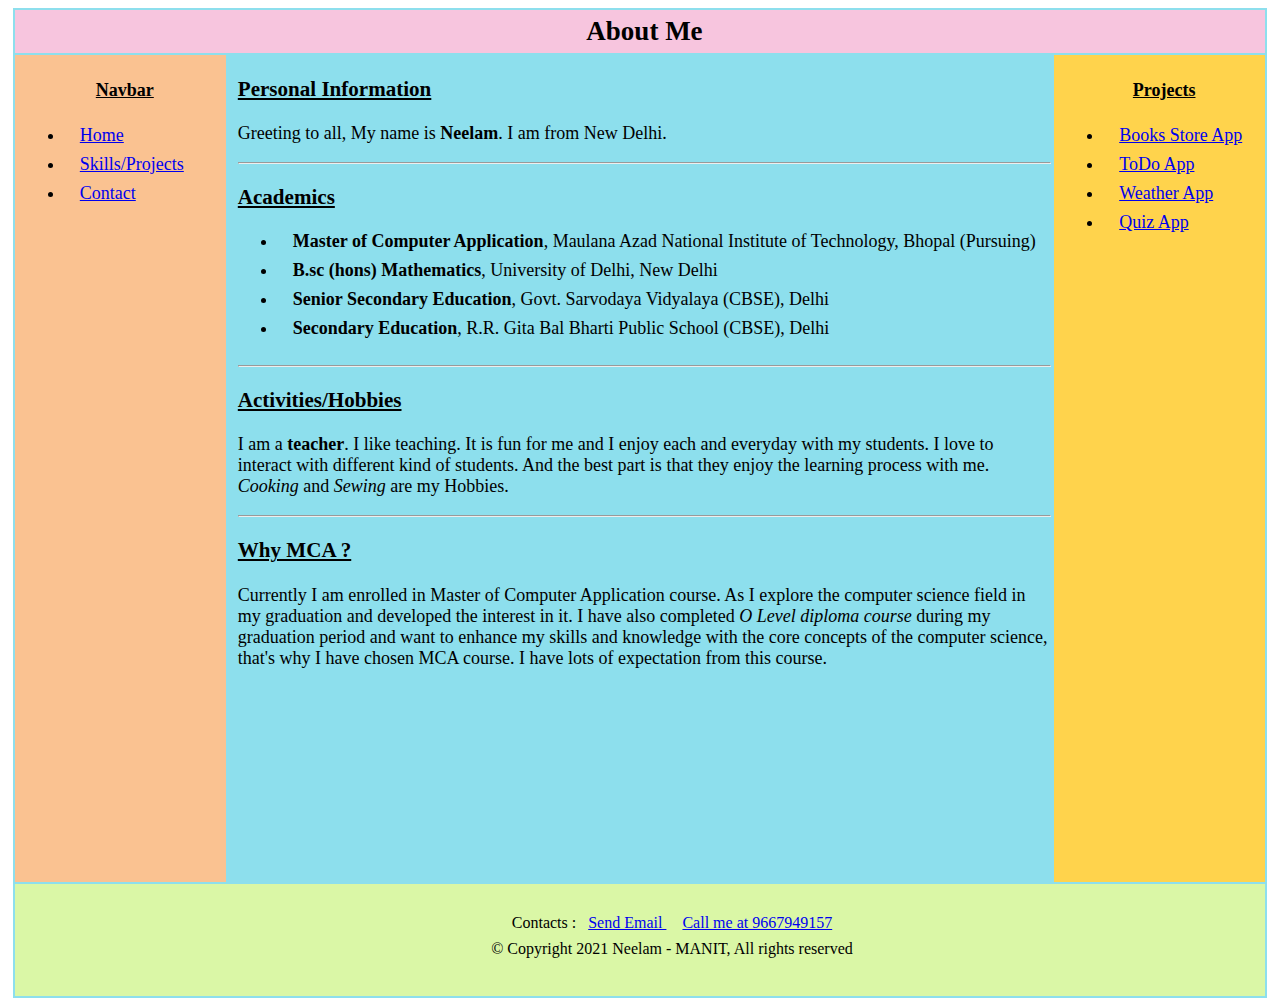
==== index.html @ b3649db7 "first" ====
<!DOCTYPE html>
<html lang="en">
  <head>
    <meta charset="UTF-8" />
    <meta http-equiv="X-UA-Compatible" content="IE=edge" />
    <meta name="viewport" content="width=device-width, initial-scale=1.0" />
    <title>About Me</title>
    <style>
      body {
        font-size: 18px;
      }
      td {
        width: 200px;
        padding-left: 10px;
      }
      li {
        padding: 0 0 8px 15px;
      }

      table {
        width: 98vw;
        height: 110vh;
      }
    </style>
  </head>
  <body>
    <table align="center" bgcolor="#8DDFED">
      <tr>
        <td colspan="5" bgcolor="#F7C5DE">
          <header align="center">
            <h2 style="margin: 0">About Me</h2>
          </header>
        </td>
      </tr>
      <tr>
        <td valign="top" bgcolor="#FAC291">
          <nav>
            <h4 align="center"><u>Navbar</u></h4>
            <ul>
              <li>
                <a href="#">Home</a>
              </li>
              <li>
                <a href="/skills&projects.html">Skills/Projects</a>
              </li>

              <li>
                <a href="#contact">Contact</a>
              </li>
            </ul>
          </nav>
        </td>

        <td colspan="3" valign="top">
          <main>
            <section>
              <h3><u>Personal Information</u></h3>
              <p>
                Greeting to all, My name is <b>Neelam</b>. I am from New Delhi.
              </p>
            </section>
            <hr />
            <section>
              <h3><u>Academics</u></h3>
              <ul>
                <li>
                  <b>Master of Computer Application</b>, Maulana Azad National
                  Institute of Technology, Bhopal (Pursuing)
                </li>
                <li>
                  <b>B.sc (hons) Mathematics</b>, University of Delhi, New Delhi
                </li>
                <li>
                  <b>Senior Secondary Education</b>, Govt. Sarvodaya Vidyalaya
                  (CBSE), Delhi
                </li>
                <li>
                  <b>Secondary Education</b>, R.R. Gita Bal Bharti Public School
                  (CBSE), Delhi
                </li>
              </ul>
            </section>
            <hr />
            <section>
              <h3><u>Activities/Hobbies</u></h3>
              <p>
                I am a <b>teacher</b>. I like teaching. It is fun for me and I
                enjoy each and everyday with my students. I love to interact
                with different kind of students. And the best part is that they
                enjoy the learning process with me. <i>Cooking</i> and
                <i>Sewing</i> are my Hobbies.
              </p>
            </section>
            <hr />
            <section>
              <h3><u>Why MCA ?</u></h3>
              <p>
                Currently I am enrolled in Master of Computer Application
                course. As I explore the computer science field in my graduation
                and developed the interest in it. I have also completed
                <i> O Level diploma course </i> during my graduation period and
                want to enhance my skills and knowledge with the core concepts
                of the computer science, that's why I have chosen MCA course. I
                have lots of expectation from this course.
              </p>
            </section>
          </main>
        </td>

        <td valign="top" bgcolor="#FFD34C">
          <aside>
            <h4 align="center"><u>Projects</u></h4>
            <ul>
              <li>
                <a
                  href="https://afternoon-sands-01266.herokuapp.com/"
                  target="_blank"
                  >Books Store App</a
                >
              </li>
              <li>
                <a href="https://aryaa-todo-app.herokuapp.com/" target="_blank"
                  >ToDo App</a
                >
              </li>
              <li>
                <a
                  href="https://weather-detail-app.netlify.app/"
                  target="_blank"
                  >Weather App</a
                >
              </li>
              <li>
                <a href="https://aryaalearning.netlify.app" target="_blank"
                  >Quiz App</a
                >
              </li>
            </ul>
          </aside>
        </td>
      </tr>
      <tr>
        <td colspan="5" bgcolor="#DAF7A6" align="center">
          <footer style="font-size: 16px">
            <ul style="list-style-type: none">
              <li>
                <span id="contact">Contacts : </span>
                &nbsp;
                <a href="mailto:neelam592drc@gmail.com"> Send Email </a>
                &nbsp; &nbsp;
                <a href="tel:9667949157">Call me at 9667949157</a>
              </li>

              <li>&copy; Copyright 2021 Neelam - MANIT, All rights reserved</li>
            </ul>
          </footer>
        </td>
      </tr>
    </table>
  </body>
</html>
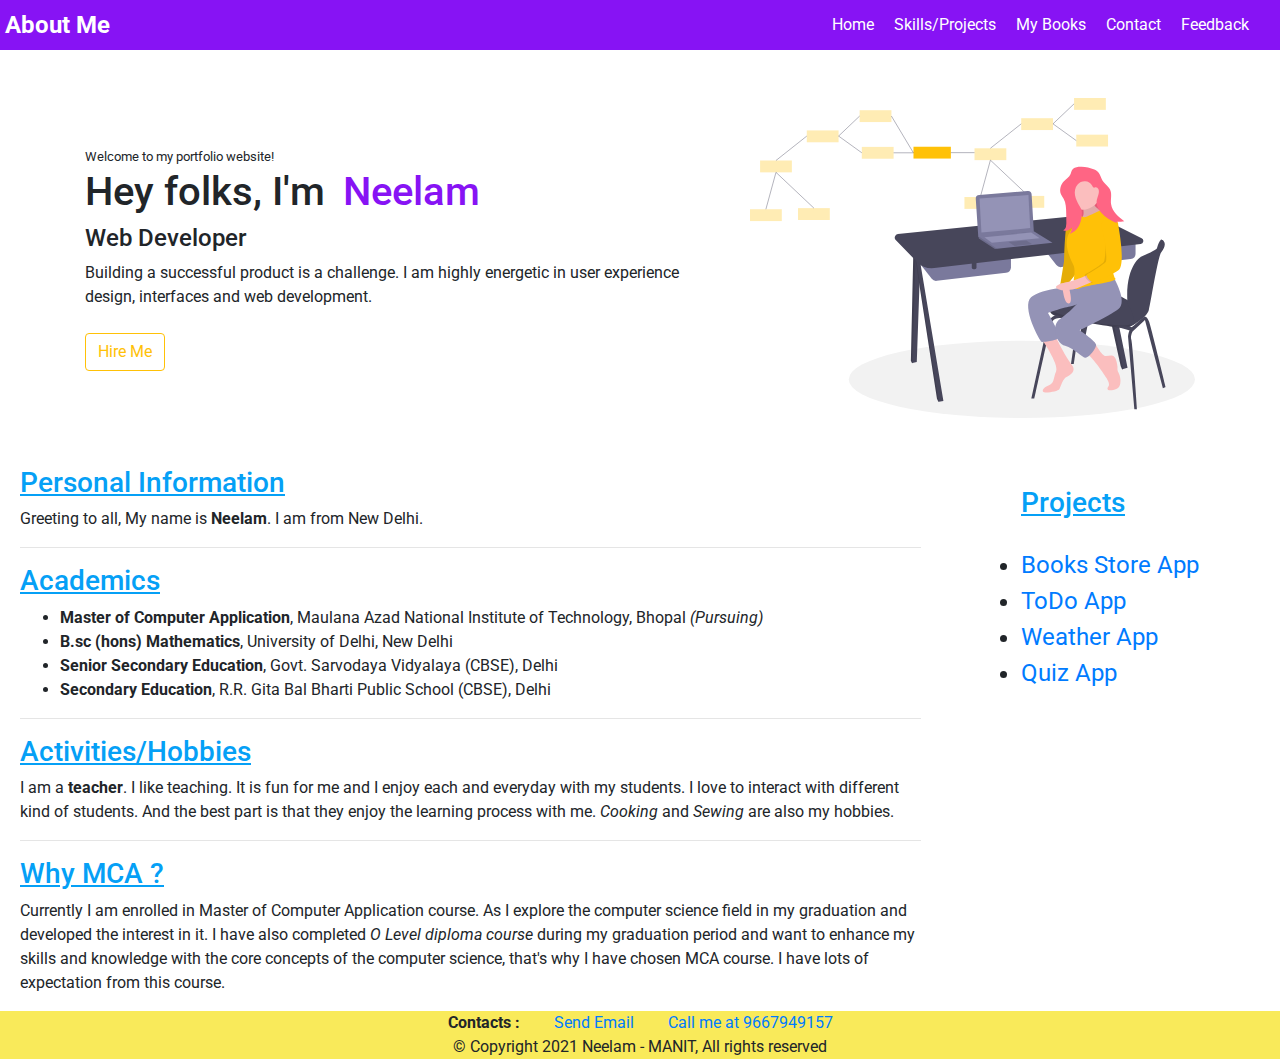
==== commit 28b15dd7: "done" ====
--- a/index.html
+++ b/index.html
@@ -4,158 +4,191 @@
     <meta charset="UTF-8" />
     <meta http-equiv="X-UA-Compatible" content="IE=edge" />
     <meta name="viewport" content="width=device-width, initial-scale=1.0" />
+    <link rel="stylesheet" href="./css/index.css" />
+    <link
+      rel="stylesheet"
+      href="https://stackpath.bootstrapcdn.com/bootstrap/4.3.1/css/bootstrap.min.css"
+      integrity="sha384-ggOyR0iXCbMQv3Xipma34MD+dH/1fQ784/j6cY/iJTQUOhcWr7x9JvoRxT2MZw1T"
+      crossorigin="anonymous"
+    />
     <title>About Me</title>
-    <style>
-      body {
-        font-size: 18px;
-      }
-      td {
-        width: 200px;
-        padding-left: 10px;
-      }
-      li {
-        padding: 0 0 8px 15px;
-      }
-
-      table {
-        width: 98vw;
-        height: 110vh;
-      }
-    </style>
   </head>
   <body>
-    <table align="center" bgcolor="#8DDFED">
-      <tr>
-        <td colspan="5" bgcolor="#F7C5DE">
-          <header align="center">
-            <h2 style="margin: 0">About Me</h2>
-          </header>
-        </td>
-      </tr>
-      <tr>
-        <td valign="top" bgcolor="#FAC291">
-          <nav>
-            <h4 align="center"><u>Navbar</u></h4>
-            <ul>
-              <li>
-                <a href="#">Home</a>
-              </li>
-              <li>
-                <a href="/skills&projects.html">Skills/Projects</a>
-              </li>
+    <header class="header">
+      <div class="about-me">About Me</div>
 
-              <li>
-                <a href="#contact">Contact</a>
-              </li>
-            </ul>
-          </nav>
-        </td>
+      <nav class="navbar">
+        <div>
+          <a href="#">Home</a>
+        </div>
 
-        <td colspan="3" valign="top">
-          <main>
-            <section>
-              <h3><u>Personal Information</u></h3>
+        <div>
+          <a href="/skills&projects.html">Skills/Projects</a>
+        </div>
+        <div>
+          <a href="/my-books.html">My Books</a>
+        </div>
+        <div>
+          <a href="#contact">Contact</a>
+        </div>
+        <div>
+          <a href="/feedback.html">Feedback</a>
+        </div>
+      </nav>
+    </header>
+
+    <section
+      class="
+        about
+        full-screen
+        d-lg-flex
+        justify-content-center
+        align-items-center
+        py-5
+      "
+      id="about"
+    >
+      <div class="container">
+        <div class="row">
+          <div class="col-lg-7 col-md-12 col-12 d-flex align-items-center">
+            <div class="about-text">
+              <small class="small-text"
+                >Welcome to
+                <span class="mobile-block">my portfolio website!</span></small
+              >
+              <h1 class="animated animated-text">
+                <span class="mr-2">Hey folks, I'm</span>
+
+                <span class="my-name">Neelam</span>
+                <h4>Web Developer</h4>
+                <!-- <span class="animated-item">Web Developer</span>
+                  <span class="animated-item"
+                    >Pursuing Master of Computer Application</span
+                  > -->
+              </h1>
+
               <p>
-                Greeting to all, My name is <b>Neelam</b>. I am from New Delhi.
+                Building a successful product is a challenge. I am highly
+                energetic in user experience design, interfaces and web
+                development.
               </p>
-            </section>
-            <hr />
-            <section>
-              <h3><u>Academics</u></h3>
-              <ul>
-                <li>
-                  <b>Master of Computer Application</b>, Maulana Azad National
-                  Institute of Technology, Bhopal (Pursuing)
-                </li>
-                <li>
-                  <b>B.sc (hons) Mathematics</b>, University of Delhi, New Delhi
-                </li>
-                <li>
-                  <b>Senior Secondary Education</b>, Govt. Sarvodaya Vidyalaya
-                  (CBSE), Delhi
-                </li>
-                <li>
-                  <b>Secondary Education</b>, R.R. Gita Bal Bharti Public School
-                  (CBSE), Delhi
-                </li>
-              </ul>
-            </section>
-            <hr />
-            <section>
-              <h3><u>Activities/Hobbies</u></h3>
-              <p>
-                I am a <b>teacher</b>. I like teaching. It is fun for me and I
-                enjoy each and everyday with my students. I love to interact
-                with different kind of students. And the best part is that they
-                enjoy the learning process with me. <i>Cooking</i> and
-                <i>Sewing</i> are my Hobbies.
-              </p>
-            </section>
-            <hr />
-            <section>
-              <h3><u>Why MCA ?</u></h3>
-              <p>
-                Currently I am enrolled in Master of Computer Application
-                course. As I explore the computer science field in my graduation
-                and developed the interest in it. I have also completed
-                <i> O Level diploma course </i> during my graduation period and
-                want to enhance my skills and knowledge with the core concepts
-                of the computer science, that's why I have chosen MCA course. I
-                have lots of expectation from this course.
-              </p>
-            </section>
-          </main>
-        </td>
 
-        <td valign="top" bgcolor="#FFD34C">
-          <aside>
-            <h4 align="center"><u>Projects</u></h4>
-            <ul>
-              <li>
+              <div class="mt-4">
+                <!-- <a href="#" class="btn btn-outline-warning mr-lg-2 custom-btn"
+                  ><i class="uil uil-file-alt"></i> Download Resume</a
+                > -->
                 <a
-                  href="https://afternoon-sands-01266.herokuapp.com/"
-                  target="_blank"
-                  >Books Store App</a
+                  href="#contact"
+                  class="
+                    btn btn-outline-warning
+                    custom-btn custom-btn-bg custom-btn-link
+                  "
+                  >Hire Me</a
                 >
-              </li>
-              <li>
-                <a href="https://aryaa-todo-app.herokuapp.com/" target="_blank"
-                  >ToDo App</a
-                >
-              </li>
-              <li>
-                <a
-                  href="https://weather-detail-app.netlify.app/"
-                  target="_blank"
-                  >Weather App</a
-                >
-              </li>
-              <li>
-                <a href="https://aryaalearning.netlify.app" target="_blank"
-                  >Quiz App</a
-                >
-              </li>
-            </ul>
-          </aside>
-        </td>
-      </tr>
-      <tr>
-        <td colspan="5" bgcolor="#DAF7A6" align="center">
-          <footer style="font-size: 16px">
-            <ul style="list-style-type: none">
-              <li>
-                <span id="contact">Contacts : </span>
-                &nbsp;
-                <a href="mailto:neelam592drc@gmail.com"> Send Email </a>
-                &nbsp; &nbsp;
-                <a href="tel:9667949157">Call me at 9667949157</a>
-              </li>
+              </div>
+            </div>
+          </div>
 
-              <li>&copy; Copyright 2021 Neelam - MANIT, All rights reserved</li>
-            </ul>
-          </footer>
-        </td>
-      </tr>
-    </table>
+          <div class="col-lg-5 col-md-12 col-12">
+            <div class="about-image svg">
+              <img
+                src="image/undraw_software_engineer_lvl5.svg"
+                class="img-fluid"
+                alt="svg image"
+              />
+            </div>
+          </div>
+        </div>
+      </div>
+    </section>
+    <div class="main-content">
+      <main>
+        <section>
+          <h3><u>Personal Information</u></h3>
+          <p>Greeting to all, My name is <b>Neelam</b>. I am from New Delhi.</p>
+        </section>
+        <hr />
+        <section>
+          <h3><u>Academics</u></h3>
+          <ul>
+            <li>
+              <b>Master of Computer Application</b>, Maulana Azad National
+              Institute of Technology, Bhopal <em>(Pursuing)</em>
+            </li>
+            <li>
+              <b>B.sc (hons) Mathematics</b>, University of Delhi, New Delhi
+            </li>
+            <li>
+              <b>Senior Secondary Education</b>, Govt. Sarvodaya Vidyalaya
+              (CBSE), Delhi
+            </li>
+            <li>
+              <b>Secondary Education</b>, R.R. Gita Bal Bharti Public School
+              (CBSE), Delhi
+            </li>
+          </ul>
+        </section>
+        <hr />
+        <section>
+          <h3><u>Activities/Hobbies</u></h3>
+          <p>
+            I am a <b>teacher</b>. I like teaching. It is fun for me and I enjoy
+            each and everyday with my students. I love to interact with
+            different kind of students. And the best part is that they enjoy the
+            learning process with me. <i>Cooking</i> and <i>Sewing</i> are also
+            my hobbies.
+          </p>
+        </section>
+        <hr />
+        <section>
+          <h3><u>Why MCA ?</u></h3>
+          <p>
+            Currently I am enrolled in Master of Computer Application course. As
+            I explore the computer science field in my graduation and developed
+            the interest in it. I have also completed
+            <i> O Level diploma course </i> during my graduation period and want
+            to enhance my skills and knowledge with the core concepts of the
+            computer science, that's why I have chosen MCA course. I have lots
+            of expectation from this course.
+          </p>
+        </section>
+      </main>
+      <aside class="">
+        <h3><u>Projects</u></h3>
+        <ul>
+          <li>
+            <a
+              href="https://afternoon-sands-01266.herokuapp.com/"
+              target="_blank"
+              >Books Store App</a
+            >
+          </li>
+          <li>
+            <a href="https://aryaa-todo-app.herokuapp.com/" target="_blank"
+              >ToDo App</a
+            >
+          </li>
+          <li>
+            <a href="https://weather-detail-app.netlify.app/" target="_blank"
+              >Weather App</a
+            >
+          </li>
+          <li>
+            <a href="https://aryaalearning.netlify.app" target="_blank"
+              >Quiz App</a
+            >
+          </li>
+        </ul>
+      </aside>
+    </div>
+    <footer id="contact">
+      <div class="footer">
+        <div><b>Contacts :</b></div>
+        <div><a href="mailto:neelam592drc@gmail.com"> Send Email </a></div>
+
+        <div><a href="tel:9667949157">Call me at 9667949157</a></div>
+      </div>
+      <div>&copy; Copyright 2021 Neelam - MANIT, All rights reserved</div>
+    </footer>
   </body>
 </html>
--- a/css/index.css
+++ b/css/index.css
@@ -0,0 +1,207 @@
+@import url("https://fonts.googleapis.com/css2?family=Roboto:wght@400&display=swap");
+
+body {
+  font-size: 18px;
+  margin: 0;
+  box-sizing: border-box;
+  font-family: "Roboto", sans-serif;
+}
+
+h3 {
+  color: #05a0f6;
+}
+
+.header {
+  display: flex;
+  justify-content: space-between;
+  align-items: center;
+  padding: 5px;
+  background-color: #8713f4;
+  color: white;
+  min-height: 3rem;
+  /* box-shadow: 5px 10px 20px #f8e30e; */
+}
+
+.navbar {
+  display: flex;
+
+  justify-content: space-evenly;
+}
+
+.navbar a {
+  color: white;
+  padding: 0 10px;
+  text-decoration: none;
+}
+
+.my-name {
+  color: #8713f4;
+}
+
+.about-me {
+  font-weight: 700;
+  font-size: 24px;
+}
+
+main {
+  padding: 0;
+  width: 90vw;
+}
+
+aside {
+  width: 25vw;
+  padding: 20px 20px;
+}
+
+aside ul {
+  font-size: 24px;
+  padding: 20px 0;
+}
+
+.main-content {
+  display: flex;
+  flex-direction: row;
+  column-gap: 5rem;
+  padding: 0 20px;
+}
+
+footer {
+  background-color: #f9ea5a;
+  text-align: center;
+}
+
+.footer {
+  display: flex !important;
+  flex-direction: row;
+  justify-content: center;
+  column-gap: 34px;
+}
+
+/* My favorite books */
+
+.books-container {
+  width: 100vw;
+  display: flex;
+  flex-direction: row;
+  align-items: center;
+  padding: 0;
+}
+
+.book-img {
+  display: flex;
+  justify-content: center;
+  align-items: center;
+  width: 50vw;
+  height: 60vh;
+  background-color: yellow;
+  text-align: center;
+  margin: 0 50px;
+}
+
+.book-img img {
+  width: 150px;
+  height: 200px;
+}
+
+.book-content {
+  width: 50vw;
+  height: 70vh;
+}
+
+.book-content h4 {
+  color: #8713f4;
+  font-size: 32px;
+  /* margin: 0; */
+  text-align: center;
+}
+
+.book-content p,
+h5 {
+  text-align: justify;
+  padding: 0 50px;
+  font-size: 16px;
+}
+
+/* skills */
+
+.skills {
+  padding: 20px;
+  min-height: 74vh;
+}
+
+/* feedback */
+
+.left,
+.right {
+  float: left;
+  width: calc(40% - 1px);
+  padding: 2% 5%;
+  overflow: auto;
+}
+
+form {
+  display: grid;
+}
+form * {
+  margin-top: 10px;
+  padding: 5px;
+  font-size: 18px;
+}
+#btn1 {
+  padding: 8px 20px;
+  margin-top: 30px;
+  background: #4285f4;
+  border-radius: 7px;
+  color: white;
+  border: none;
+
+  cursor: pointer;
+}
+form input {
+  box-shadow: 0 0 15px -10px;
+  border-radius: 15px;
+  border: 1px solid grey;
+  width: fit-content;
+}
+.form-inner {
+  padding: 20px;
+
+  box-shadow: 0 0 10px -4px;
+}
+select {
+  border-radius: 17px;
+  border: 1px solid #fc6103;
+  background: #f6f6f6;
+  margin-right: 10px;
+}
+
+.right {
+  box-shadow: 0 0 70px -40px inset #ffdfdf;
+  min-height: 100vh;
+}
+.card {
+  width: 80%;
+  background: white;
+  box-shadow: 0 4px 20px #eee;
+  margin: auto;
+  margin-bottom: 40px;
+
+  position: relative;
+  top: 0;
+}
+.fade {
+  opacity: 0;
+}
+.card .head {
+  color: white;
+  padding: 10px 20px;
+  font-size: 20px;
+  overflow: clip;
+  background: #8713f4;
+
+  text-transform: capitalize;
+  word-spacing: 2px;
+}
+.card .content {
+  padding: 20px 40px 25px;
+}
